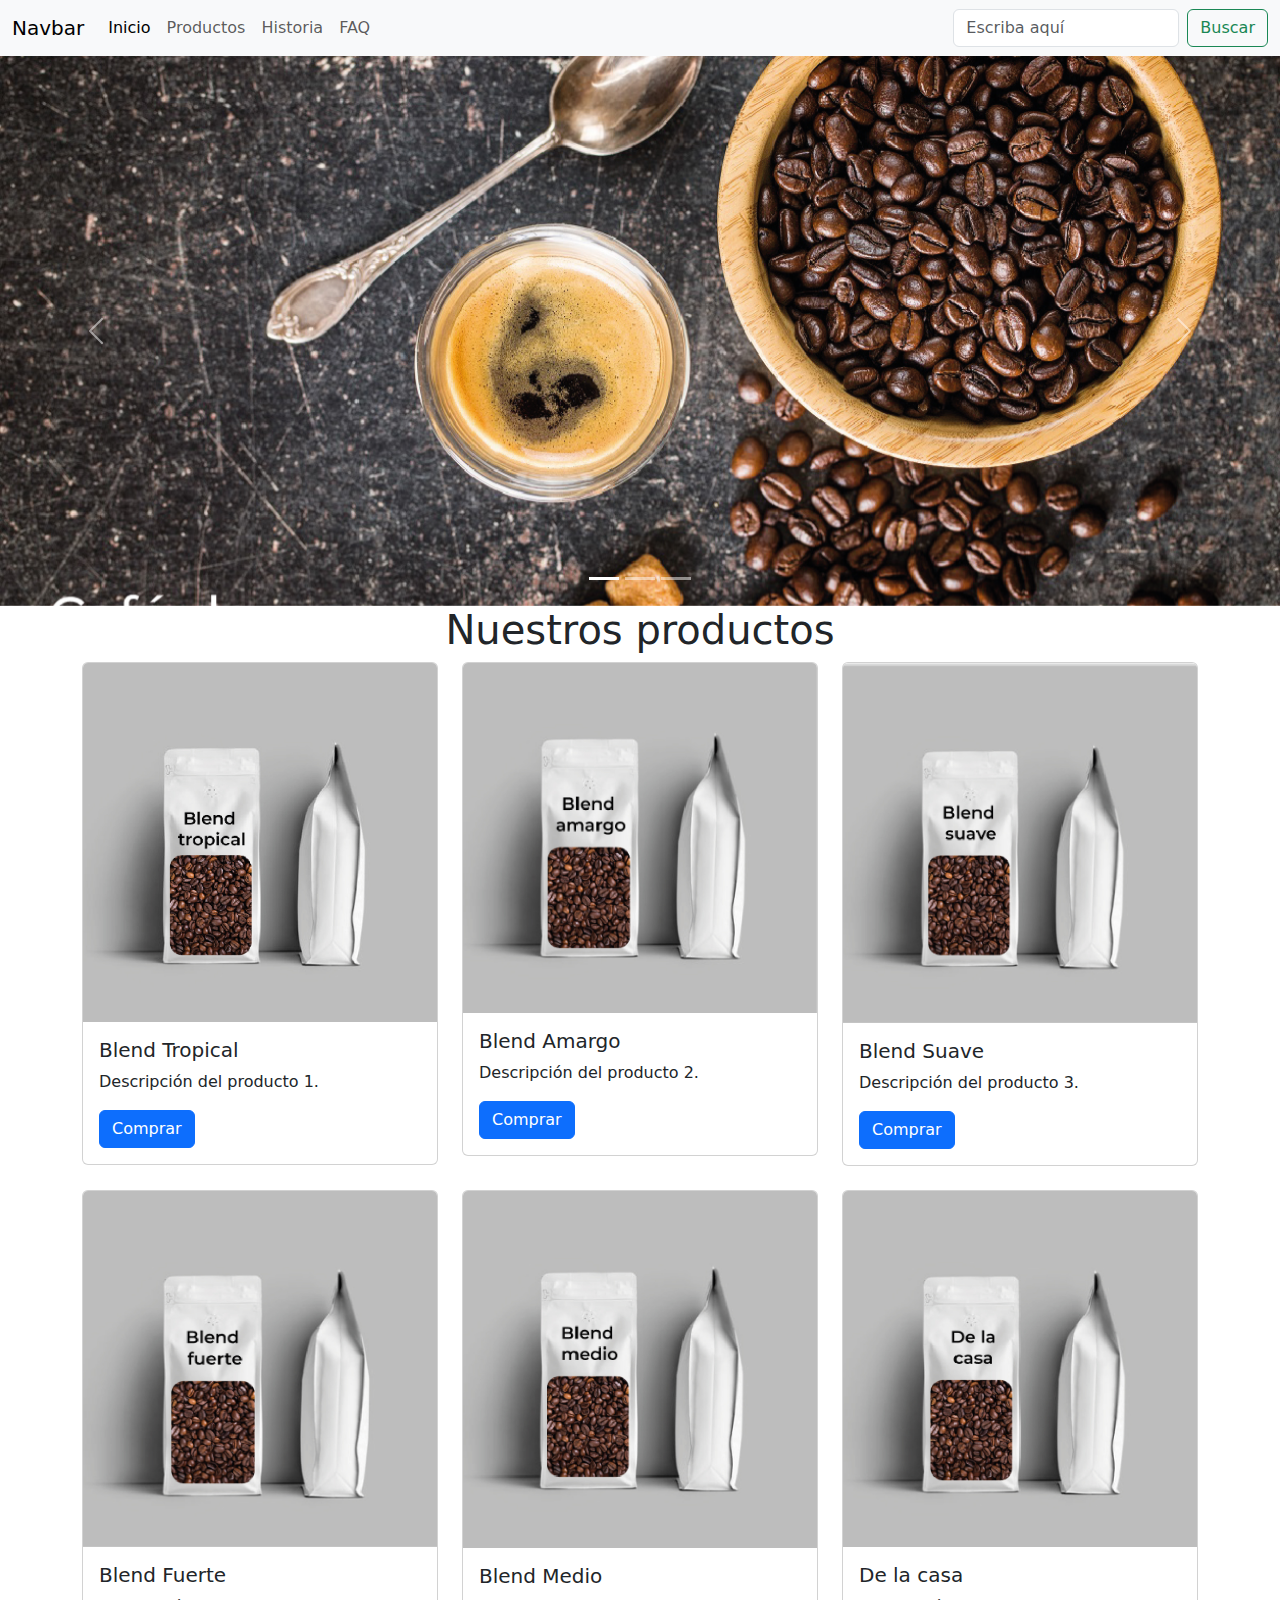
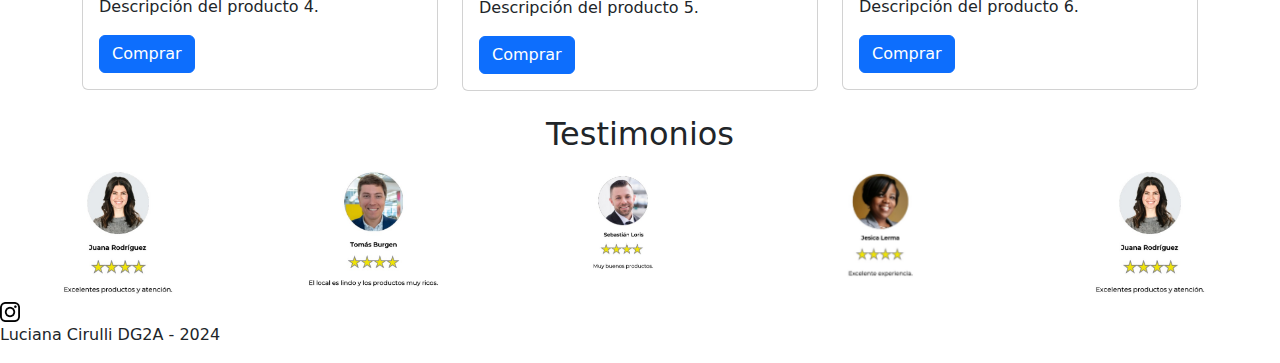
==== index.html @ 8824d498 "Initial commit" ====
<!DOCTYPE html>
<html lang="en">

<head>
    <meta charset="UTF-8">
    <meta name="viewport" content="width=device-width, initial-scale=1.0">
    <title>Index</title>
    <!-- Boostrap 5 -->
    <link href="https://cdn.jsdelivr.net/npm/bootstrap@5.3.3/dist/css/bootstrap.min.css" rel="stylesheet"
        integrity="sha384-QWTKZyjpPEjISv5WaRU9OFeRpok6YctnYmDr5pNlyT2bRjXh0JMhjY6hW+ALEwIH" crossorigin="anonymous">

    <!-- Owl Carousel -->
    <link rel="stylesheet" href="vendors/OwlCarousel2-2.3.4/dist/assets/owl.carousel.min.css">

    <link rel="stylesheet"
        href="/vendors/Interactive-Shopping-Cart-Plugin-For-jQuery-SmartCart/dist/css/smart_cart.min.css">

    <!-- Mi css -->
    <link rel="stylesheet" href="css/estilos.css">
</head>

<body>
    <header>
        <!-- nav bar -->
        <nav class="navbar navbar-expand-lg navbar-light bg-light">
            <div class="container-fluid">
                <a class="navbar-brand" href="#">Navbar</a>
                <button class="navbar-toggler" type="button" data-bs-toggle="collapse"
                    data-bs-target="#navbarSupportedContent" aria-controls="navbarSupportedContent"
                    aria-expanded="false" aria-label="Toggle navigation">
                    <span class="navbar-toggler-icon"></span>
                </button>
                <div class="collapse navbar-collapse" id="navbarSupportedContent">
                    <ul class="navbar-nav me-auto mb-2 mb-lg-0">
                        <li class="nav-item">
                            <a class="nav-link active" aria-current="page" href="index.html">Inicio</a>
                        </li>
                        <li class="nav-item">
                            <a class="nav-link" href="productos.html">Productos</a>
                        </li>
                        <li class="nav-item">
                            <a class="nav-link" href="historia.html">Historia</a>
                        </li>
                        <li class="nav-item">
                            <a class="nav-link" href="FAQ.html">FAQ</a>
                        </li>
                    </ul>
                    <form class="d-flex">
                        <input class="form-control me-2" type="search" placeholder="Escriba aquí"
                            aria-label="Escriba aquí">
                        <button class="btn btn-outline-success" type="submit">Buscar</button>
                    </form>
                </div>
            </div>
        </nav>
        <!-- inicio Carrousel -->
        <div id="carouselExampleIndicators" class="carousel slide">
            <div class="carousel-indicators">
                <button type="button" data-bs-target="#carouselExampleIndicators" data-bs-slide-to="0" class="active"
                    aria-current="true" aria-label="Slide 1"></button>
                <button type="button" data-bs-target="#carouselExampleIndicators" data-bs-slide-to="1"
                    aria-label="Slide 2"></button>
                <button type="button" data-bs-target="#carouselExampleIndicators" data-bs-slide-to="2"
                    aria-label="Slide 3"></button>
            </div>
            <div class="carousel-inner">
                <div class="carousel-item active">
                    <img src="img/slide1.jpg" class="d-block w-100" alt="Granos de café">
                </div>
                <div class="carousel-item">
                    <img src="img/slide2.jpg" class="d-block w-100" alt="Taza de café">
                </div>
                <div class="carousel-item">
                    <img src="img/slide3.jpg" class="d-block w-100" alt="Variedad de café">
                </div>
            </div>
            <button class="carousel-control-prev" type="button" data-bs-target="#carouselExampleIndicators"
                data-bs-slide="prev">
                <span class="carousel-control-prev-icon" aria-hidden="true"></span>
                <span class="visually-hidden">Anterior</span>
            </button>
            <button class="carousel-control-next" type="button" data-bs-target="#carouselExampleIndicators"
                data-bs-slide="next">
                <span class="carousel-control-next-icon" aria-hidden="true"></span>
                <span class="visually-hidden">Siguiente</span>
            </button>
        </div>
        <!-- Fin carrousel -->
    </header>
    <div class="section">
        <h1>Nuestros productos</h1>
        <div class="container">
            <div class="row">
                <div class="col-md-4 mb-4">
                    <div class="card">
                        <img src="img/tropical.jpg" class="card-img-top" alt="Producto 1">
                        <div class="card-body">
                            <h5 class="card-title">Blend Tropical</h5>
                            <p class="card-text">Descripción del producto 1.</p>
                            <a href="productos.html" class="btn btn-primary">Comprar</a>
                        </div>
                    </div>
                </div>
                <div class="col-md-4 mb-4">
                    <div class="card">
                        <img src="img/amargo.jpg" class="card-img-top" alt="Producto 2">
                        <div class="card-body">
                            <h5 class="card-title">Blend Amargo</h5>
                            <p class="card-text">Descripción del producto 2.</p>
                            <a href="productos.html" class="btn btn-primary">Comprar</a>
                        </div>
                    </div>
                </div>
                <div class="col-md-4 mb-4">
                    <div class="card">
                        <img src="img/suave.jpg" class="card-img-top" alt="Producto 3">
                        <div class="card-body">
                            <h5 class="card-title">Blend Suave</h5>
                            <p class="card-text">Descripción del producto 3.</p>
                            <a href="productos.html" class="btn btn-primary">Comprar</a>
                        </div>
                    </div>
                </div>
                <div class="col-md-4 mb-4">
                    <div class="card">
                        <img src="img/blendfuerte.jpg" class="card-img-top" alt="Producto 4">
                        <div class="card-body">
                            <h5 class="card-title">Blend Fuerte</h5>
                            <p class="card-text">Descripción del producto 4.</p>
                            <a href="productos.html" class="btn btn-primary">Comprar</a>
                        </div>
                    </div>
                </div>
                <div class="col-md-4 mb-4">
                    <div class="card">
                        <img src="img/blendMedio.jpg" class="card-img-top" alt="Producto 5">
                        <div class="card-body">
                            <h5 class="card-title">Blend Medio</h5>
                            <p class="card-text">Descripción del producto 5.</p>
                            <a href="productos.html" class="btn btn-primary">Comprar</a>
                        </div>
                    </div>
                </div>
                <div class="col-md-4 mb-4">
                    <div class="card">
                        <img src="img/delacasa.jpg" class="card-img-top" alt="Producto 6">
                        <div class="card-body">
                            <h5 class="card-title">De la casa</h5>
                            <p class="card-text">Descripción del producto 6.</p>
                            <a href="productos.html" class="btn btn-primary">Comprar</a>
                        </div>
                    </div>
                </div>
            </div>
        </div>
    </div>
    <div class="section">
        <h2>Testimonios</h2>
        <div class="owl-carousel owl-theme">
            <div class="item">
                <img src="img/test1.jpeg" alt="Testimonio uno">
            </div>
            <div class="item">
                <img src="img/test2.jpeg" alt="Testimonio dos">
            </div>
            <div class="item">
                <img src="img/test3.jpeg" alt="Testimonio tres">
            </div>
            <div class="item">
                <img src="img/test4.jpeg" alt="Testimonio cuatro">
            </div>
        </div>
    </div>
    <footer>
        <div class="containter">
            <div class="row">
                <div class="col">
                    <a href="https://www.instagram.com/" target="_blank">
                        <img src="img/logoInstagram.png" alt="Logo de Instagram" style="height: 20px; width: 20px;">
                    </a>
                </div>
            </div>
        </div>
        <p>Luciana Cirulli DG2A - 2024</p>
    </footer>
    <!-- jquery -->
    <script src="vendors/jquery-3.7.1.min.js"></script>

    <!-- boostrap js -->
    <script src="vendors/bootstrap-5.3.3-dist/bootstrap-5.3.3-dist/js/bootstrap.bundle.min.js"></script>

    <!-- Owl Carousel -->
    <script src="vendors/OwlCarousel2-2.3.4/src/js/owl.carousel.js"></script>

    <!-- My js  -->
    <script src="js/carrousel.js"></script>
    <script src="js/productos.js"></script>
</body
---- css/estilos.css ----
.full-width-carousel {
    width: 100%;
    max-width: 100%;
}

.carousel-inner img {
    width: 100%;
    height: auto;
    max-height: 550px;
    object-fit: cover;
}

 .mi-lista li {
    list-style-type: none;
    list-style: none;
}
.section h1 {
    text-align: center;
}

.section h2 {
    text-align: center;
}
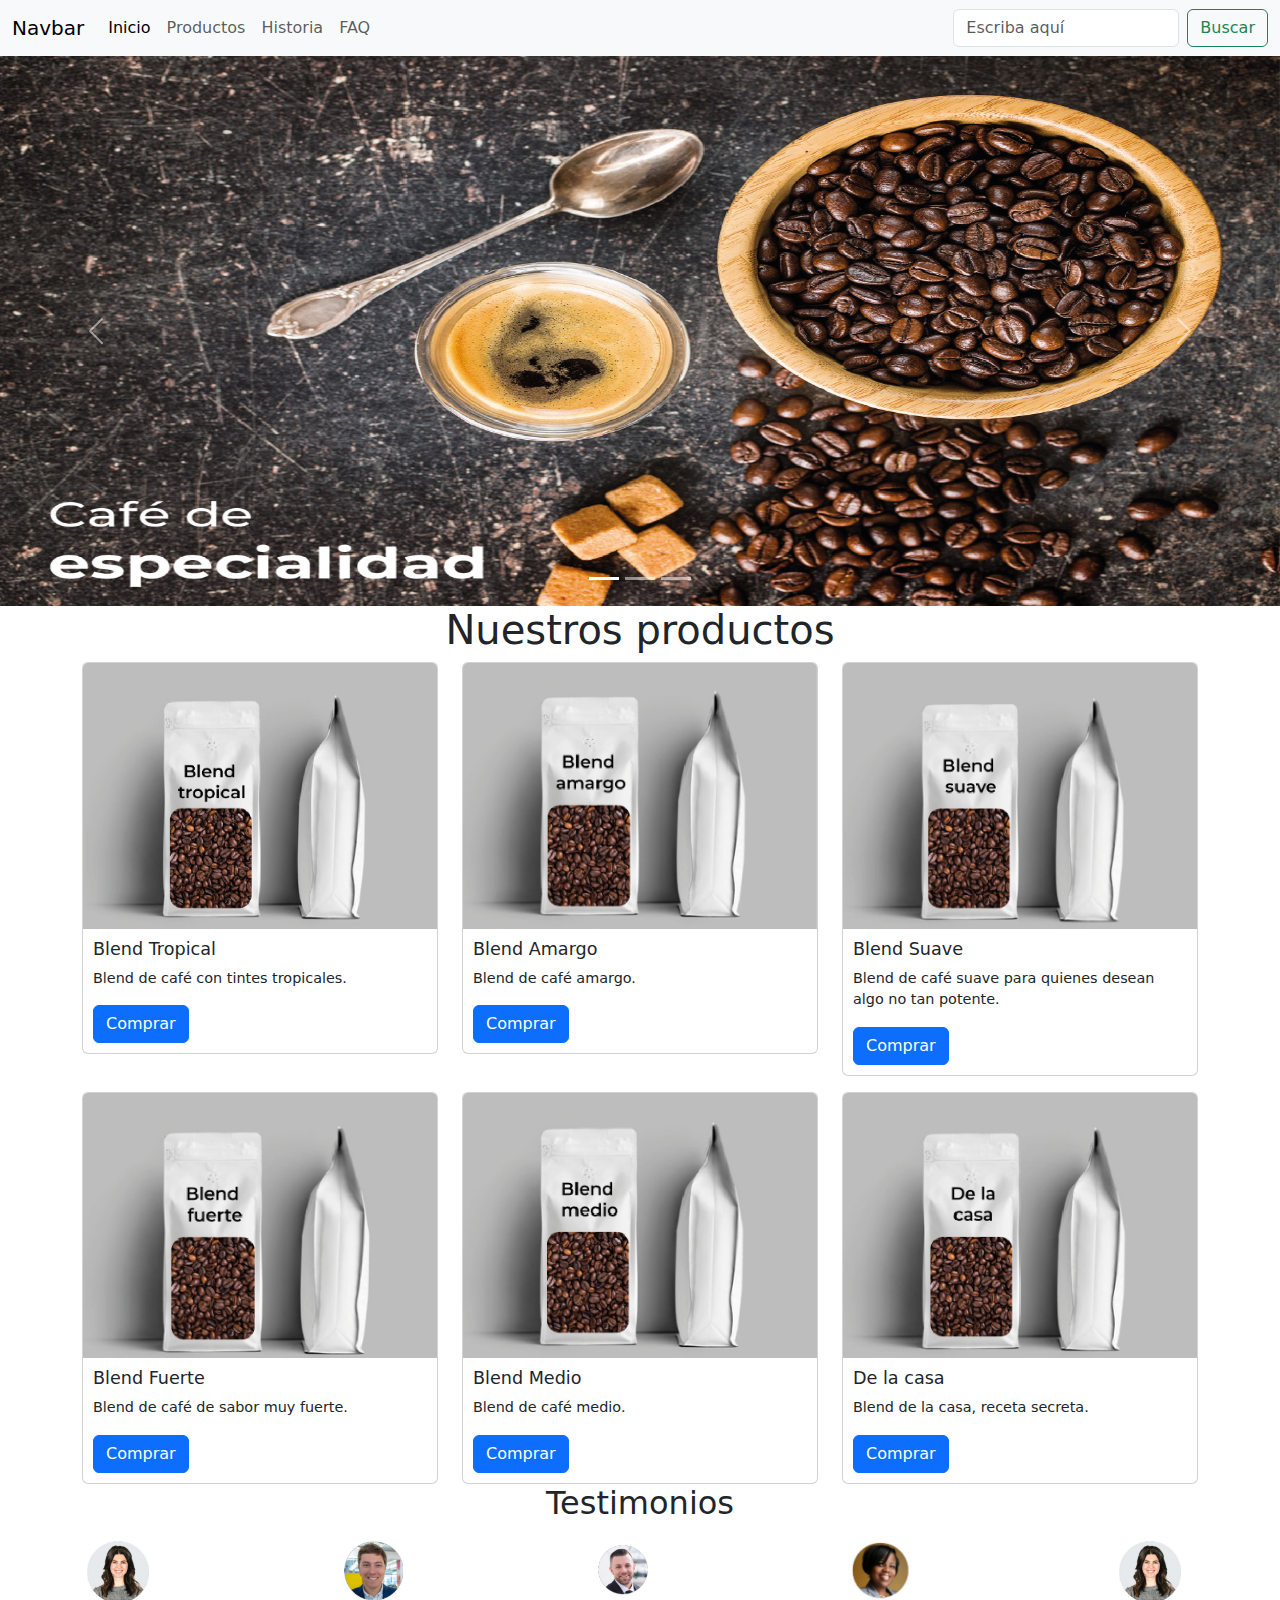
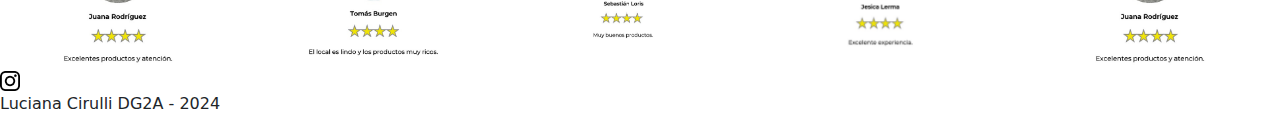
==== commit b251afee: "Changes to js, html and css" ====
--- a/index.html
+++ b/index.html
@@ -90,63 +90,63 @@
     <div class="section">
         <h1>Nuestros productos</h1>
         <div class="container">
-            <div class="row">
-                <div class="col-md-4 mb-4">
-                    <div class="card">
+            <div class="row gy-3">
+                <div class="col-lg-4 col-md-6">
+                    <div class="card small-card">
                         <img src="img/tropical.jpg" class="card-img-top" alt="Producto 1">
                         <div class="card-body">
                             <h5 class="card-title">Blend Tropical</h5>
-                            <p class="card-text">Descripción del producto 1.</p>
+                            <p class="card-text">Blend de café con tintes tropicales.</p>
                             <a href="productos.html" class="btn btn-primary">Comprar</a>
                         </div>
                     </div>
                 </div>
-                <div class="col-md-4 mb-4">
-                    <div class="card">
+                <div class="col-lg-4 col-md-6">
+                    <div class="card small-card">
                         <img src="img/amargo.jpg" class="card-img-top" alt="Producto 2">
                         <div class="card-body">
                             <h5 class="card-title">Blend Amargo</h5>
-                            <p class="card-text">Descripción del producto 2.</p>
+                            <p class="card-text">Blend de café amargo.</p>
                             <a href="productos.html" class="btn btn-primary">Comprar</a>
                         </div>
                     </div>
                 </div>
-                <div class="col-md-4 mb-4">
-                    <div class="card">
+                <div class="col-lg-4 col-md-6">
+                    <div class="card small-card">
                         <img src="img/suave.jpg" class="card-img-top" alt="Producto 3">
                         <div class="card-body">
                             <h5 class="card-title">Blend Suave</h5>
-                            <p class="card-text">Descripción del producto 3.</p>
+                            <p class="card-text">Blend de café suave para quienes desean algo no tan potente.</p>
                             <a href="productos.html" class="btn btn-primary">Comprar</a>
                         </div>
                     </div>
                 </div>
-                <div class="col-md-4 mb-4">
-                    <div class="card">
+                <div class="col-lg-4 col-md-6">
+                    <div class="card small-card">
                         <img src="img/blendfuerte.jpg" class="card-img-top" alt="Producto 4">
                         <div class="card-body">
                             <h5 class="card-title">Blend Fuerte</h5>
-                            <p class="card-text">Descripción del producto 4.</p>
+                            <p class="card-text">Blend de café de sabor muy fuerte.</p>
                             <a href="productos.html" class="btn btn-primary">Comprar</a>
                         </div>
                     </div>
                 </div>
-                <div class="col-md-4 mb-4">
-                    <div class="card">
+                <div class="col-lg-4 col-md-6">
+                    <div class="card small-card">
                         <img src="img/blendMedio.jpg" class="card-img-top" alt="Producto 5">
                         <div class="card-body">
                             <h5 class="card-title">Blend Medio</h5>
-                            <p class="card-text">Descripción del producto 5.</p>
+                            <p class="card-text">Blend de café medio.</p>
                             <a href="productos.html" class="btn btn-primary">Comprar</a>
                         </div>
                     </div>
                 </div>
-                <div class="col-md-4 mb-4">
-                    <div class="card">
+                <div class="col-lg-4 col-md-6">
+                    <div class="card small-card">
                         <img src="img/delacasa.jpg" class="card-img-top" alt="Producto 6">
                         <div class="card-body">
                             <h5 class="card-title">De la casa</h5>
-                            <p class="card-text">Descripción del producto 6.</p>
+                            <p class="card-text">Blend de la casa, receta secreta.</p>
                             <a href="productos.html" class="btn btn-primary">Comprar</a>
                         </div>
                     </div>
--- a/css/estilos.css
+++ b/css/estilos.css
@@ -1,13 +1,14 @@
 .full-width-carousel {
     width: 100%;
     max-width: 100%;
+    object-fit: cover;
 }
 
 .carousel-inner img {
     width: 100%;
     height: auto;
     max-height: 550px;
-    object-fit: cover;
+    object-fit: fill;
 }
 
  .mi-lista li {
@@ -21,3 +22,31 @@
 .section h2 {
     text-align: center;
 }
+
+/* Estilo para reducir el tamaño de las cards */
+.small-card {
+    max-width: 100%;
+    margin: 0 auto;
+}
+
+/* Ajusta el tamaño de las imágenes dentro de las cards */
+.small-card img {
+    width: 100%;
+    height: auto;
+    object-fit: cover;
+    aspect-ratio: 4 / 3; /* Ajusta la relación de aspecto según sea necesario */
+}
+
+/* Reduce el padding dentro de las cards */
+.small-card .card-body {
+    padding: 10px;
+}
+
+/* Reduce el tamaño del texto si es necesario */
+.small-card .card-title {
+    font-size: 1.1rem;
+}
+
+.small-card .card-text {
+    font-size: 0.9rem;
+}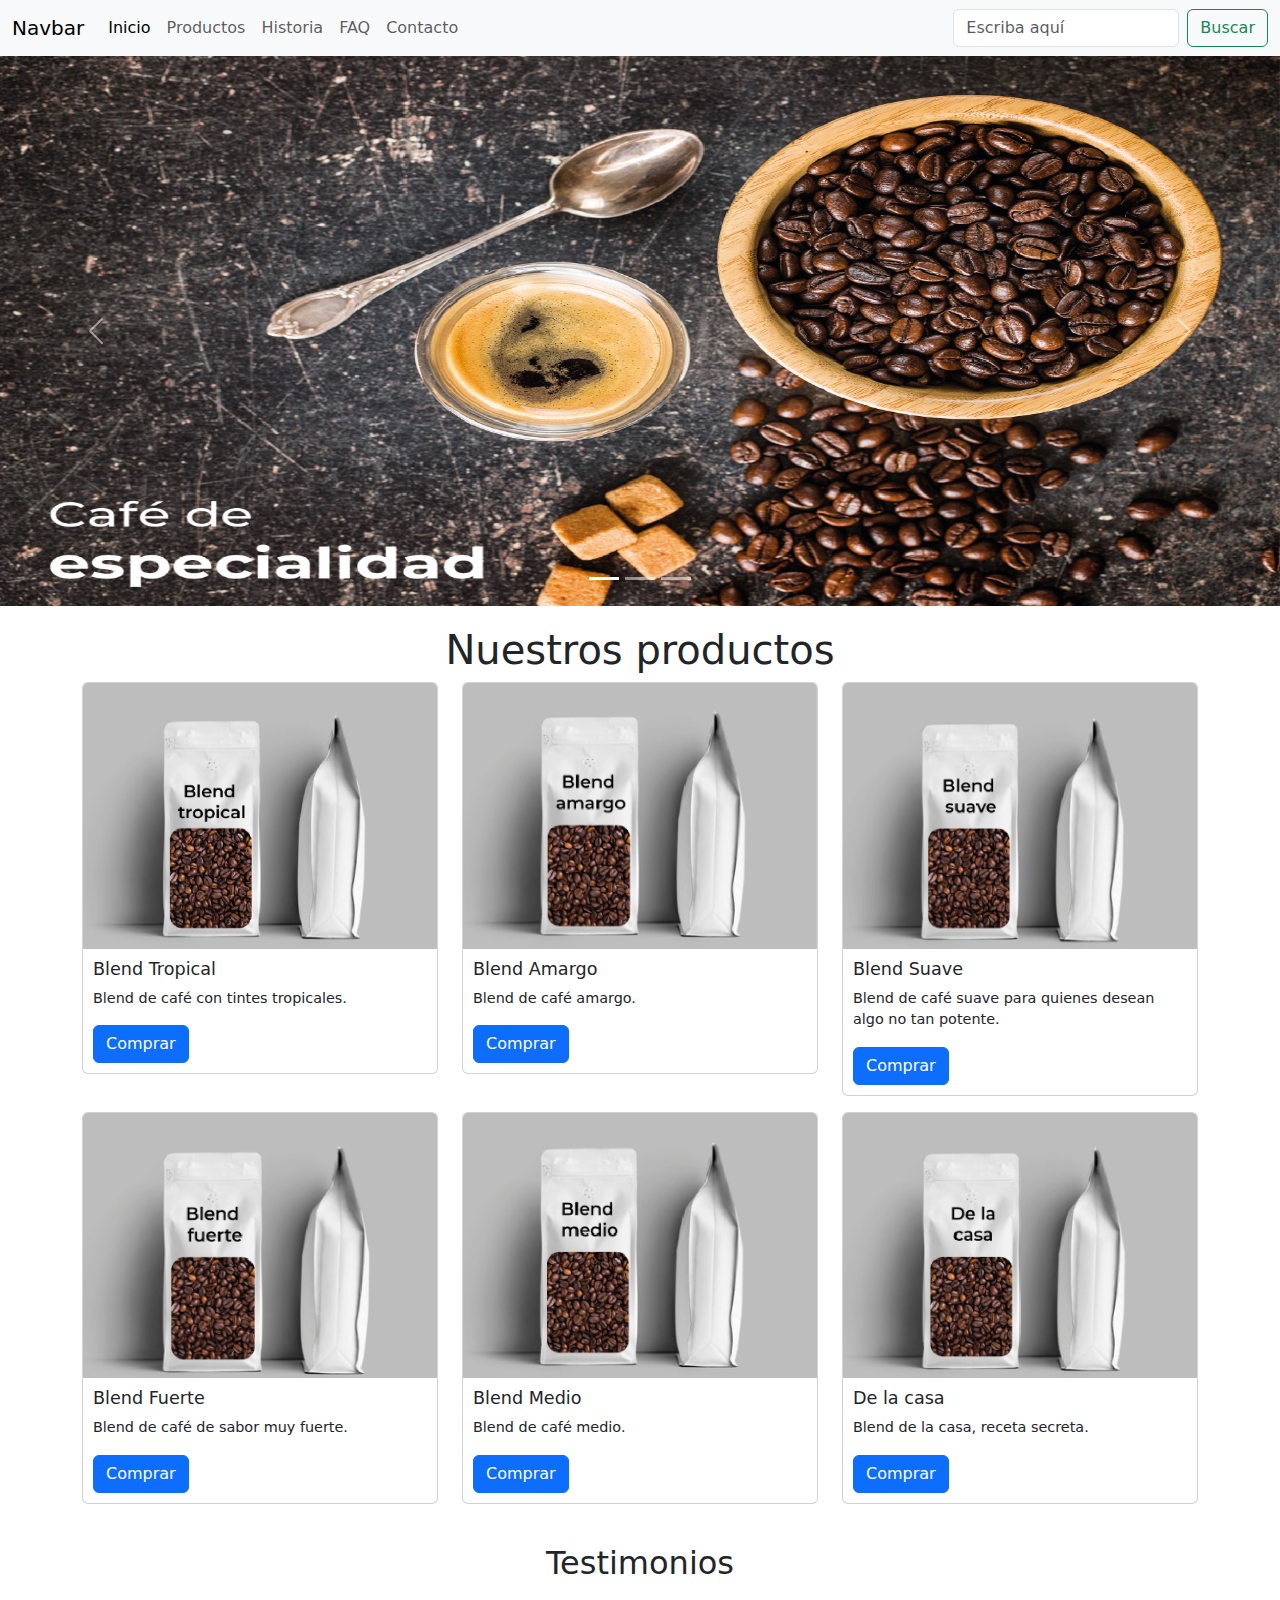
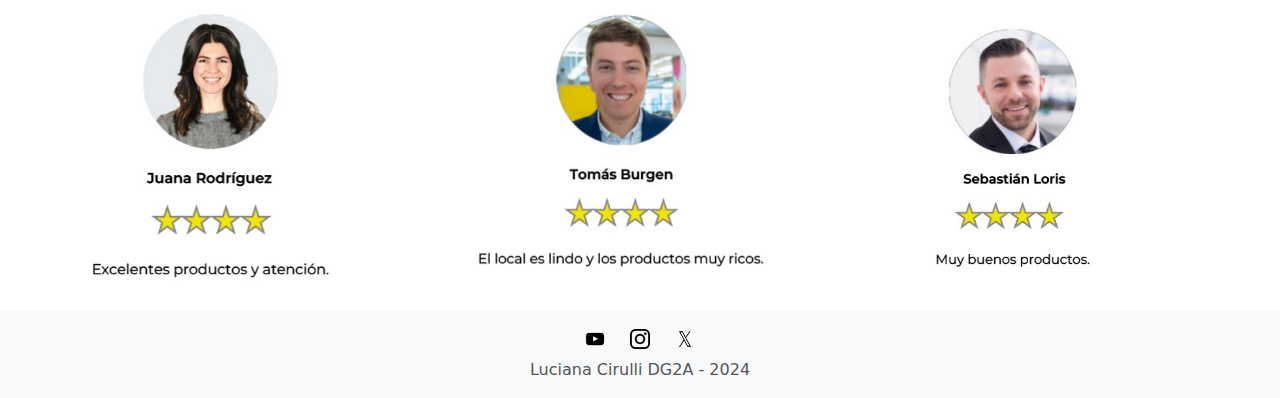
==== commit 0d3e6621: "Footer, new css rules" ====
--- a/index.html
+++ b/index.html
@@ -17,6 +17,12 @@
 
     <!-- Mi css -->
     <link rel="stylesheet" href="css/estilos.css">
+    <script src="https://code.jquery.com/jquery-3.3.1.slim.min.js"
+        integrity="sha384-q8i/X+965DzO0rT7abK41JStQIAqVgRVzpbzo5smXKp4YfRvH+8abtTE1Pi6jizo"
+        crossorigin="anonymous"></script>
+    <link rel="stylesheet" href="floating-wpp.min.css">
+    <script src="floating-wpp.min.js"></script>
+    <script src="js/whatsapp.js"></script>
 </head>
 
 <body>
@@ -44,6 +50,9 @@
                         <li class="nav-item">
                             <a class="nav-link" href="FAQ.html">FAQ</a>
                         </li>
+                        <li class="nav-item">
+                            <a class="nav-link" href="contacto.html">Contacto</a>
+                        </li>
                     </ul>
                     <form class="d-flex">
                         <input class="form-control me-2" type="search" placeholder="Escriba aquí"
@@ -86,6 +95,11 @@
             </button>
         </div>
         <!-- Fin carrousel -->
+
+        <div class="floating-wpp">
+
+        </div>
+
     </header>
     <div class="section">
         <h1>Nuestros productos</h1>
@@ -171,17 +185,23 @@
             </div>
         </div>
     </div>
-    <footer>
-        <div class="containter">
+    <footer class="mt-auto py-3 bg-light">
+        <div class="container text-center">
             <div class="row">
                 <div class="col">
+                    <a href="https://www.youtube.com/" target="_blank">
+                        <img src="img/youtube.png" alt="Logo de youtube" style="height: 20px; width: 20px;">
+                    </a>
                     <a href="https://www.instagram.com/" target="_blank">
-                        <img src="img/logoInstagram.png" alt="Logo de Instagram" style="height: 20px; width: 20px;">
+                        <img src="img/logoInstagram.png" alt="Logo de instagram" style="height: 20px; width: 20px;">
                     </a>
-                </div>
-            </div>
-        </div>
-        <p>Luciana Cirulli DG2A - 2024</p>
+                    <a href="https://x.com/" target="_blank">
+                        <img src="img/twitter.png" alt="Logo de twitter x" style="height: 20px; width: 20px;">
+                    </a>
+                </div>
+            </div>
+            <p class="mt-2 mb-0">Luciana Cirulli DG2A - 2024</p>
+        </div>
     </footer>
     <!-- jquery -->
     <script src="vendors/jquery-3.7.1.min.js"></script>
--- a/css/estilos.css
+++ b/css/estilos.css
@@ -1,3 +1,7 @@
+body {
+    
+}
+
 .full-width-carousel {
     width: 100%;
     max-width: 100%;
@@ -49,4 +53,69 @@
 
 .small-card .card-text {
     font-size: 0.9rem;
+}
+
+h1 {
+    text-align: center;
+}
+
+/* Owl carrousel
+/* Estilo básico para el contenedor de la sección */
+.section {
+    padding: 20px;
+}
+
+/* Ajuste para la imagen dentro del carousel */
+.owl-carousel .item img {
+    display: block;
+    width: 100%;
+    height: 100%;
+    object-fit: cover; /* Asegura que las imágenes llenen el contenedor sin distorsionarse */
+}
+
+.owl-carousel .item {
+    position: relative;
+    width: 100%;
+    height: 300px; /* Altura fija para las imágenes */
+}
+
+.img-historia {
+    margin: 1em;
+}
+
+.btn-enviar {
+    display: block;
+    margin-left: auto;
+    margin-right: 0;
+}
+
+@media screen and (min-width: 1024px) {
+    .mapa-frame {
+        width: 400px;
+    }
+}
+
+@media screen and (min-width: 1248px) {
+    .mapa-frame {
+        width: 600px;
+    }
+}
+
+footer {
+    text-align: center;
+    padding: 10px;
+    background-color: #f8f9fa;
+    margin-top: 20px;
+}
+footer a {
+    text-decoration: none; /* Elimina la subrayado */
+    color: inherit; /* Hereda el color del elemento padre */
+    margin: 0 10px; /* Añade un poco de margen entre los iconos */
+}
+footer a img {
+    vertical-align: middle; /* Alinea verticalmente los iconos con el texto */
+}
+footer p {
+    margin-top: 10px; /* Añade un poco de margen superior al texto */
+    color: #555; /* Color de texto para el crédito */
 }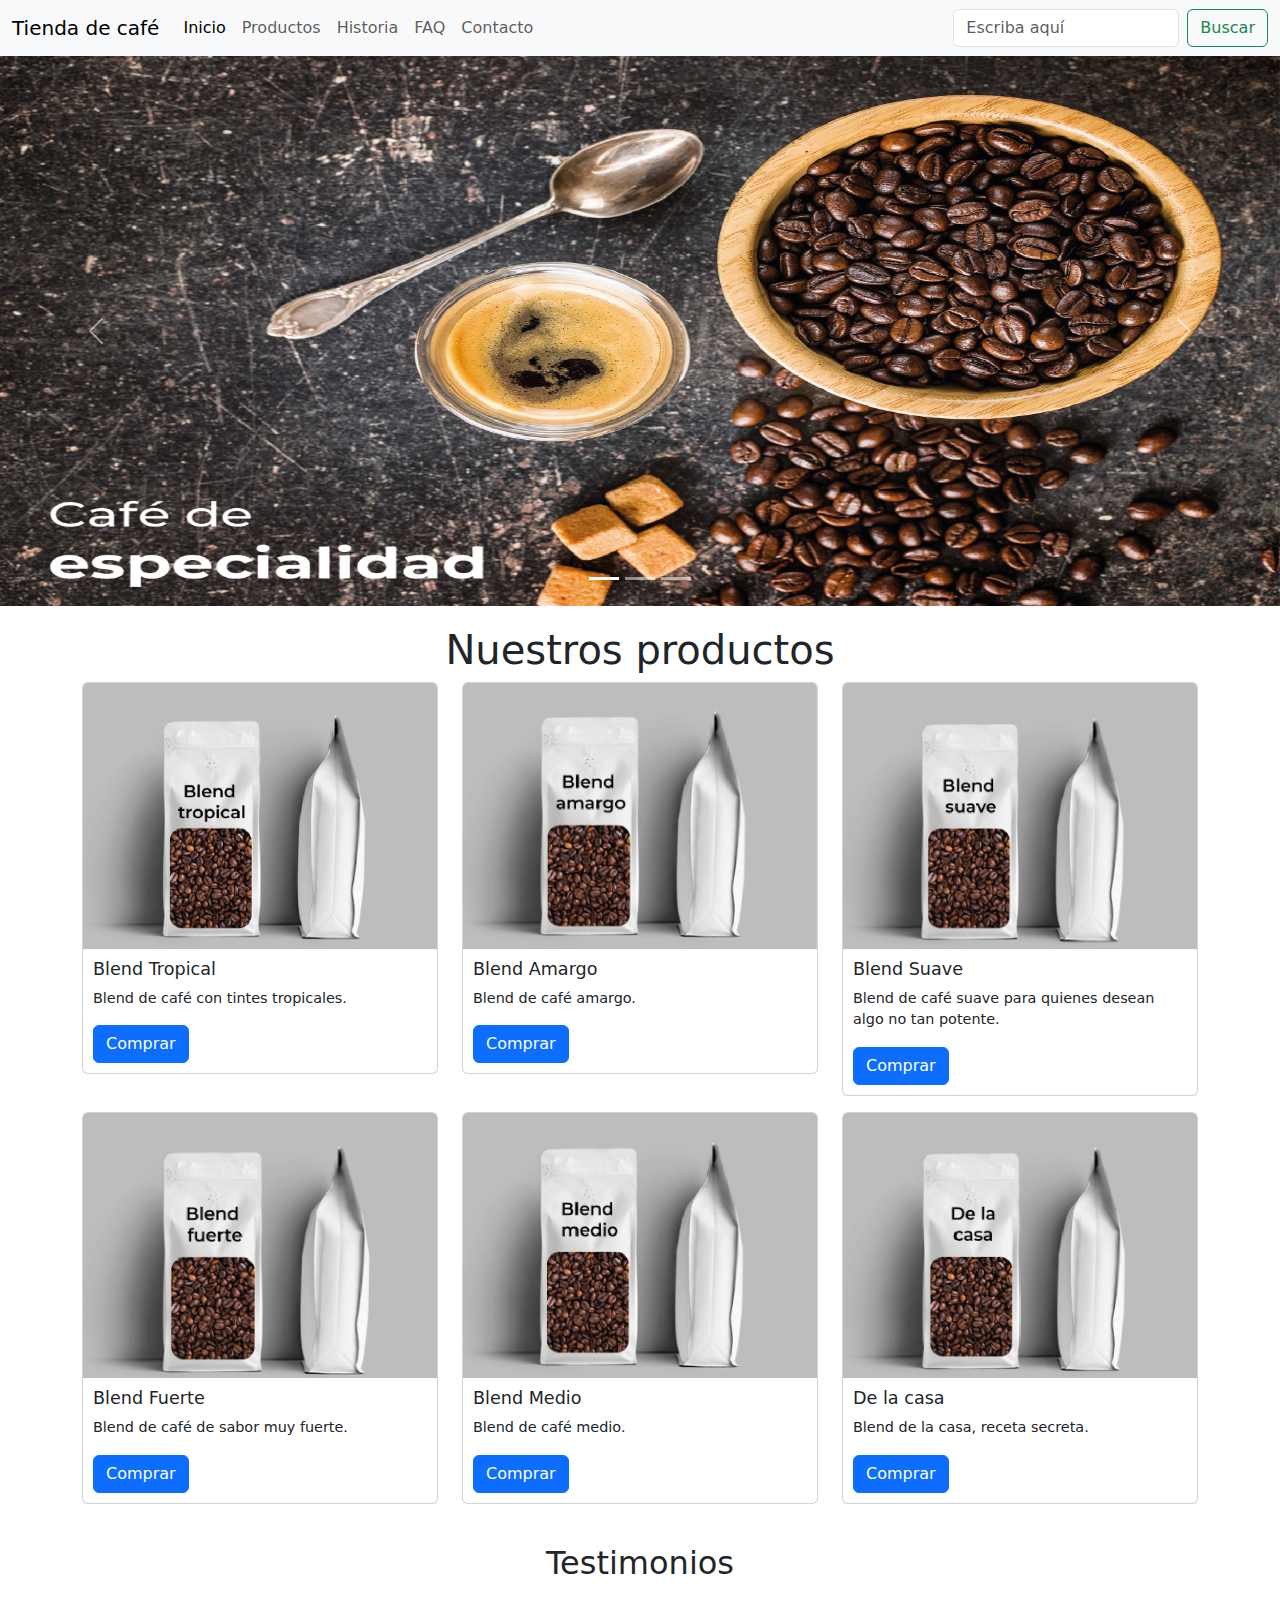
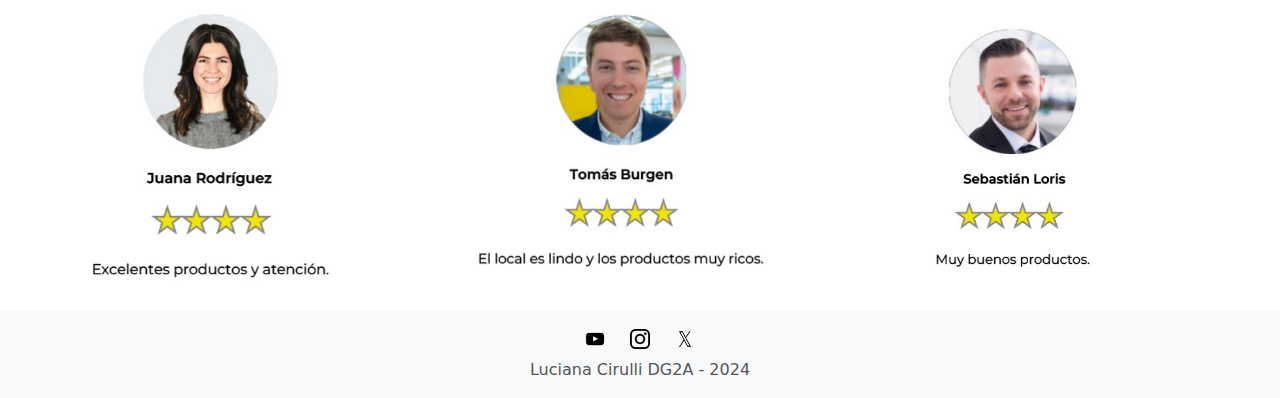
==== commit e953f9bc: "Minor changes" ====
--- a/index.html
+++ b/index.html
@@ -14,15 +14,10 @@
 
     <link rel="stylesheet"
         href="/vendors/Interactive-Shopping-Cart-Plugin-For-jQuery-SmartCart/dist/css/smart_cart.min.css">
+    
 
     <!-- Mi css -->
     <link rel="stylesheet" href="css/estilos.css">
-    <script src="https://code.jquery.com/jquery-3.3.1.slim.min.js"
-        integrity="sha384-q8i/X+965DzO0rT7abK41JStQIAqVgRVzpbzo5smXKp4YfRvH+8abtTE1Pi6jizo"
-        crossorigin="anonymous"></script>
-    <link rel="stylesheet" href="floating-wpp.min.css">
-    <script src="floating-wpp.min.js"></script>
-    <script src="js/whatsapp.js"></script>
 </head>
 
 <body>
@@ -30,7 +25,7 @@
         <!-- nav bar -->
         <nav class="navbar navbar-expand-lg navbar-light bg-light">
             <div class="container-fluid">
-                <a class="navbar-brand" href="#">Navbar</a>
+                <a class="navbar-brand" href="#">Tienda de café</a>
                 <button class="navbar-toggler" type="button" data-bs-toggle="collapse"
                     data-bs-target="#navbarSupportedContent" aria-controls="navbarSupportedContent"
                     aria-expanded="false" aria-label="Toggle navigation">
--- a/css/estilos.css
+++ b/css/estilos.css
@@ -1,6 +1,7 @@
 body {
     
 }
+
 
 .full-width-carousel {
     width: 100%;
@@ -106,6 +107,7 @@
     padding: 10px;
     background-color: #f8f9fa;
     margin-top: 20px;
+
 }
 footer a {
     text-decoration: none; /* Elimina la subrayado */
@@ -118,4 +120,9 @@
 footer p {
     margin-top: 10px; /* Añade un poco de margen superior al texto */
     color: #555; /* Color de texto para el crédito */
-}+}
+.footer {
+    position:absolute;
+    bottom:0;
+    width: 100%;
+    }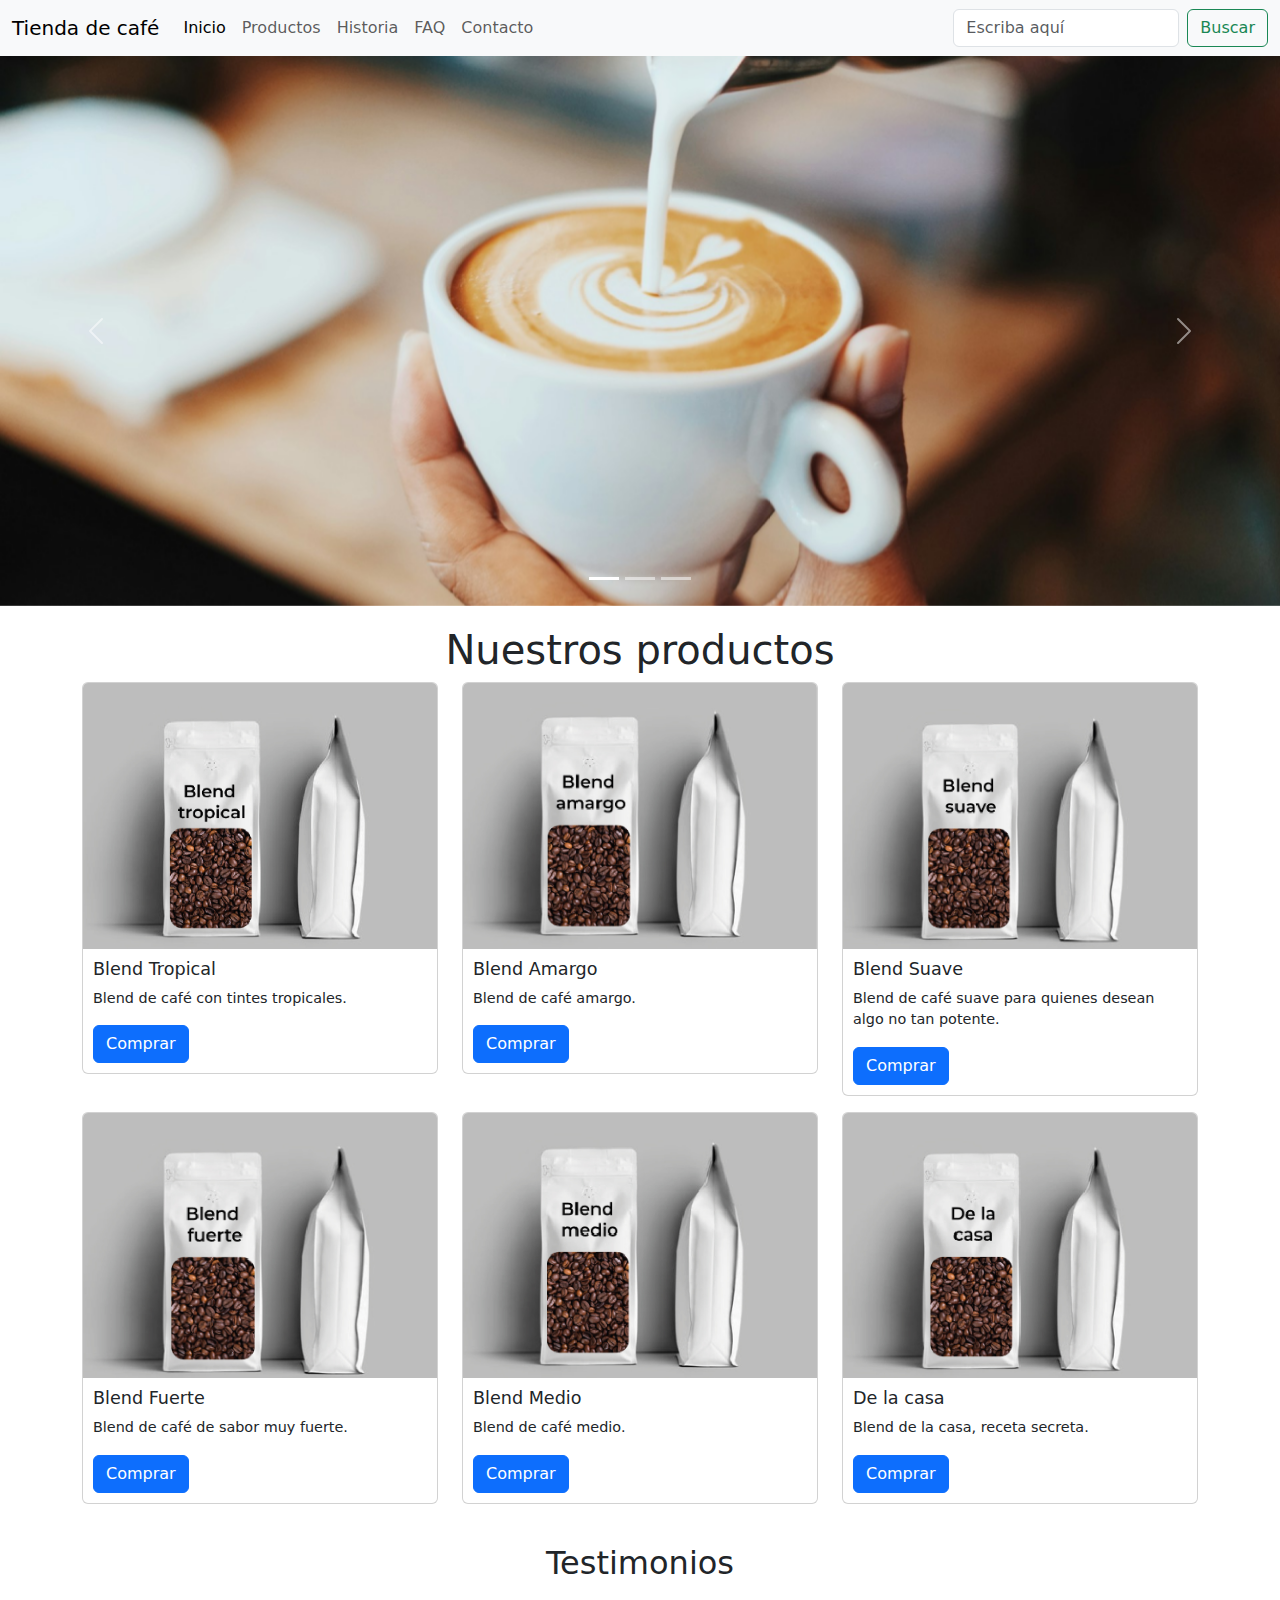
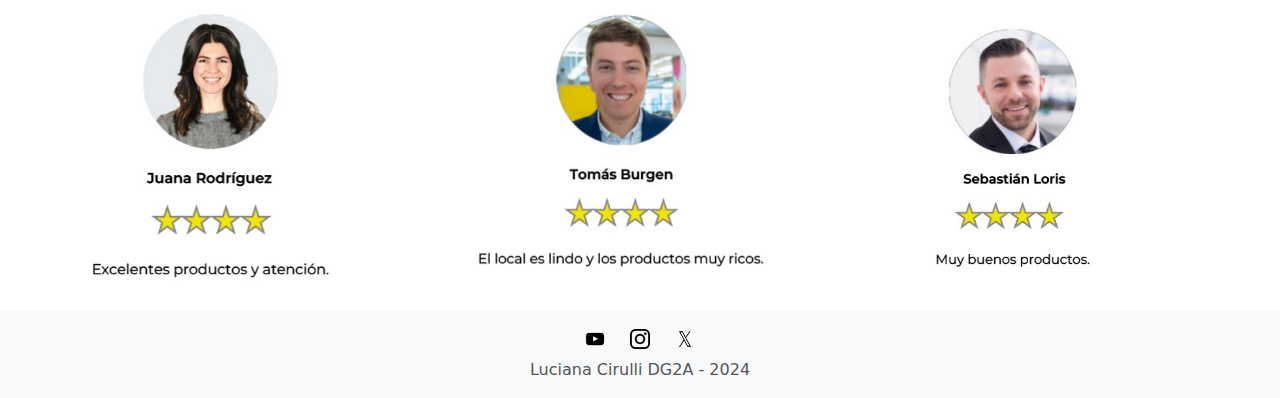
==== commit fd69bb7e: "Changed the pictures of the slider" ====
--- a/index.html
+++ b/index.html
@@ -69,13 +69,13 @@
             </div>
             <div class="carousel-inner">
                 <div class="carousel-item active">
-                    <img src="img/slide1.jpg" class="d-block w-100" alt="Granos de café">
+                    <img src="img/slide1 1.png" class="d-block w-100" alt="Granos de café">
                 </div>
                 <div class="carousel-item">
-                    <img src="img/slide2.jpg" class="d-block w-100" alt="Taza de café">
+                    <img src="img/slide2 1.png" class="d-block w-100" alt="Taza de café">
                 </div>
                 <div class="carousel-item">
-                    <img src="img/slide3.jpg" class="d-block w-100" alt="Variedad de café">
+                    <img src="img/slide3 1.png" class="d-block w-100" alt="Variedad de café">
                 </div>
             </div>
             <button class="carousel-control-prev" type="button" data-bs-target="#carouselExampleIndicators"
@@ -210,4 +210,4 @@
     <!-- My js  -->
     <script src="js/carrousel.js"></script>
     <script src="js/productos.js"></script>
-</body+</body>--- a/css/estilos.css
+++ b/css/estilos.css
@@ -13,7 +13,7 @@
     width: 100%;
     height: auto;
     max-height: 550px;
-    object-fit: fill;
+    object-fit: cover;
 }
 
  .mi-lista li {
